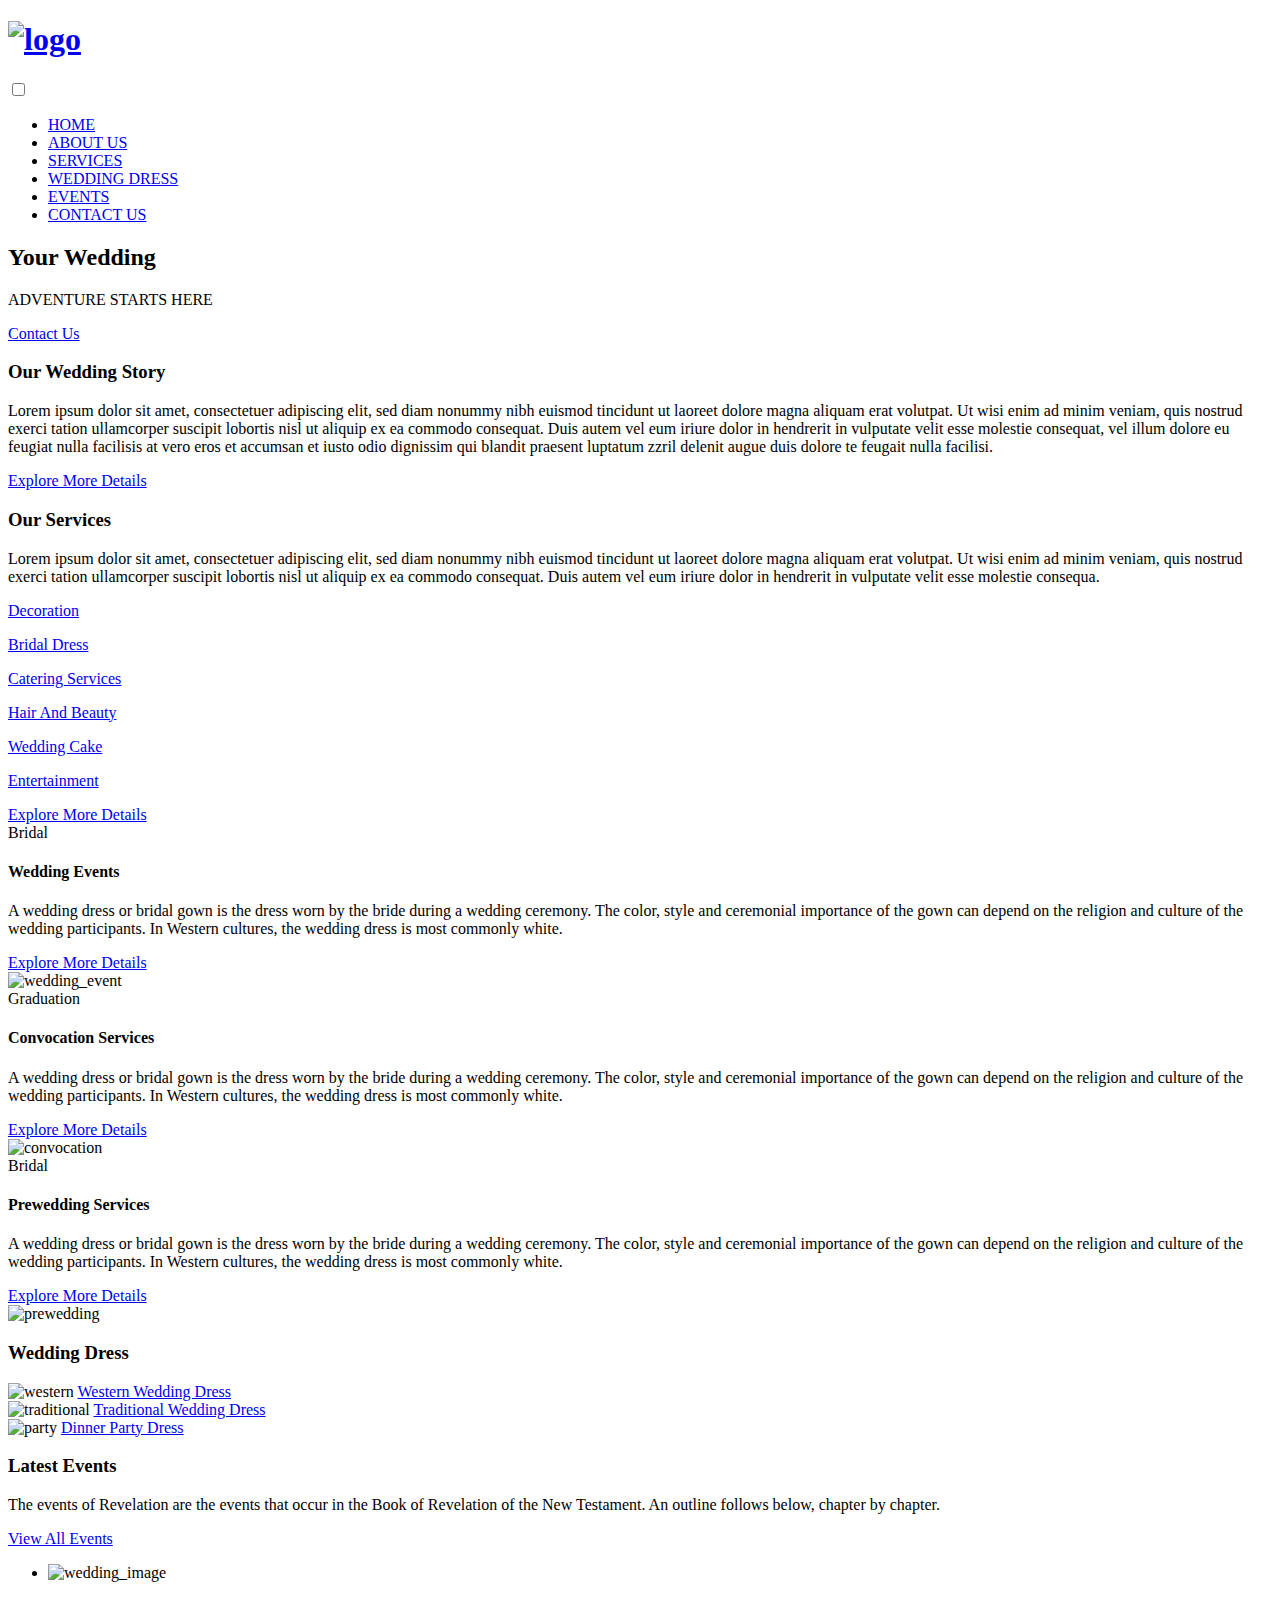
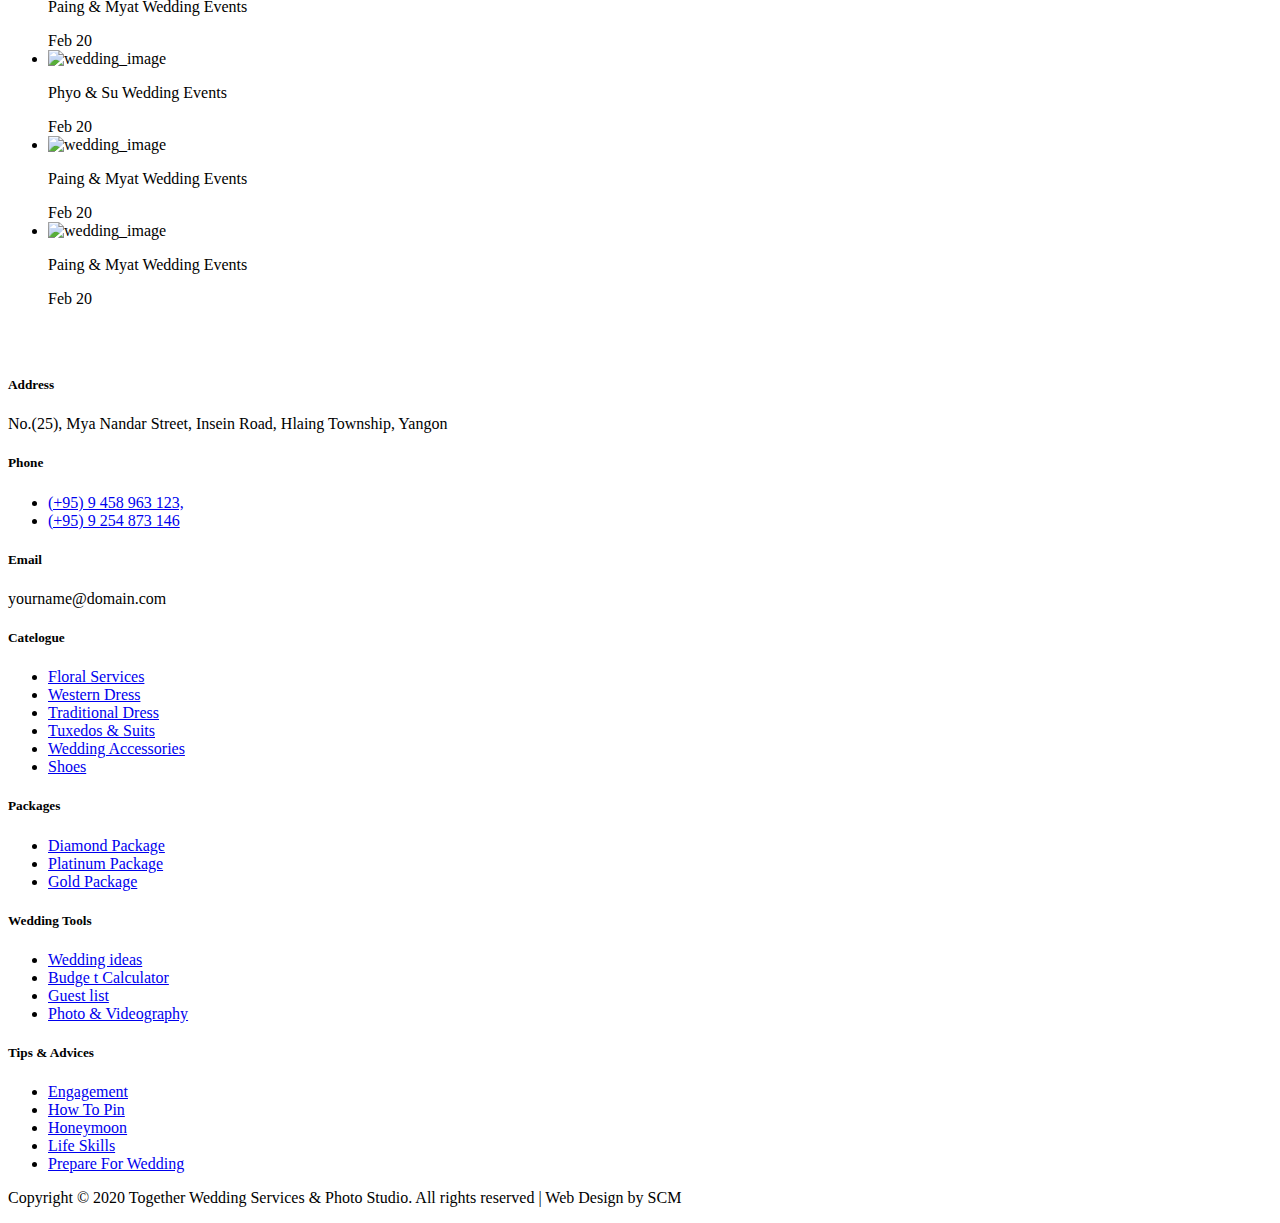
==== index.html @ 0b13824c "Add files via upload" ====
<!DOCTYPE html>
<html lang="en">
  <head>
    <meta charset="UTF-8" />
    <meta http-equiv="X-UA-Compatible" content="IE=edge" />
    <meta name="viewport" content="width=device-width, initial-scale=1.0" />
    <link rel="stylesheet" href="css/style.css" />
    <link rel="stylesheet"
      href="https://maxst.icons8.com/vue-static/landings/line-awesome/line-awesome/1.3.0/css/line-awesome.min.css" />
    <link href="https://fonts.googleapis.com/css2?family=Great+Vibes&family=Poppins&display=swap" rel="stylesheet">
    <link rel="stylesheet" href="./slick/slick.css">
    <link rel="stylesheet" href="./slick/slick-theme.css">
    <link rel="stylesheet" href="fontawesome/css/all.min.css">
    <script src="https://ajax.googleapis.com/ajax/libs/jquery/3.6.0/jquery.min.js"></script>
    <title>Home</title>
  </head>
  <body>
    <div class="home">
      <section class="mv-blk">
        <header class="header">
          <div class="inner">
            <nav>
              <h1 class="logo">
                <a href="#"><img src="./img/main-logo.png" alt="logo" /></a>
              </h1>
              <input class="menu-btn" type="checkbox" id="menu-btn" />
              <label class="menu-icon" for="menu-btn"><span class="navicon"></span></label>
              <ul class="menu">
                <li class="active"><a href="index.html">HOME</a></li>
                <li><a href="aboutus.html">ABOUT US</a></li>
                <li><a href="service.html">SERVICES</a></li>
                <li><a href="weddingdress.html">WEDDING DRESS</a></li>
                <li><a href="event.html">EVENTS</a></li>
                <li><a href="contact.html">CONTACT US</a></li>
              </ul>
            </nav>
          </div>
        </header>
        <div class="inner">
          <div class="mv-txt">
            <h2>Your Wedding</h2>
            <p>ADVENTURE STARTS HERE</p>
            <a href="#" class="btn">Contact Us</a>
          </div>
        </div>
      </section>
      <section class="story py">
        <div class="inner">

          <h3>Our Wedding Story</h3>
          <p>
            Lorem ipsum dolor sit amet, consectetuer adipiscing elit, sed diam
            nonummy nibh euismod tincidunt ut laoreet dolore magna aliquam erat
            volutpat. Ut wisi enim ad minim veniam, quis nostrud exerci tation
            ullamcorper suscipit lobortis nisl ut aliquip ex ea commodo
            consequat. Duis autem vel eum iriure dolor in hendrerit in vulputate
            velit esse molestie consequat, vel illum dolore eu feugiat nulla
            facilisis at vero eros et accumsan et iusto odio dignissim qui
            blandit praesent luptatum zzril delenit augue duis dolore te feugait
            nulla facilisi.
          </p>
          <a href="#" class="btn">Explore More Details</a>
        </div>
      </section>
      <section class="ourservice py">
        <div class="inner">
          <h3>Our Services</h3>
          <p>
            Lorem ipsum dolor sit amet, consectetuer adipiscing elit, sed diam
            nonummy nibh euismod tincidunt ut laoreet dolore magna aliquam erat
            volutpat. Ut wisi enim ad minim veniam, quis nostrud exerci tation
            ullamcorper suscipit lobortis nisl ut aliquip ex ea commodo
            consequat. Duis autem vel eum iriure dolor in hendrerit in vulputate
            velit esse molestie consequa.
          </p>
          <div class="service-info">
            <a href="#" class="services">
              <i class="las la-holly-berry"></i>
              <p>Decoration</p>
            </a>
            <a href="#" class="services">
              <i class="las la-tshirt"></i>
              <p>Bridal Dress</p>
            </a>
            <a href="#" class="services">
              <i class="las la-concierge-bell"></i>
              <p>Catering Services</p>
            </a>
            <a href="#" class="services">
              <i class="lab la-envira"></i>
              <p>Hair And Beauty</p>
            </a>
            <a href="#" class="services">
              <i class="las la-birthday-cake"></i>
              <p>Wedding Cake</p>
            </a>
            <a href="#" class="services">
              <i class="las la-microphone-alt"></i>
              <p>Entertainment</p>
            </a>
          </div>
          <a href="#" class="btn">Explore More Details</a>
        </div>
      </section>
      <section class="events">
        <div class="inner">
          <div class="service-detail">
            <div class="service-txt">
              <span class="decoration">Bridal</span>
              <h4>Wedding Events</h4>
              <p>
                A wedding dress or bridal gown is the dress worn by the bride
                during a wedding ceremony. The color, style and ceremonial
                importance of the gown can depend on the religion and culture of
                the wedding participants. In Western cultures, the wedding dress
                is most commonly white.
              </p>
              <a href="#" class="btn">Explore More Details</a>
            </div>
            <div class="service-img">
              <img src="./img/wedding_event.jpg" alt="wedding_event">
            </div>
          </div>
          <div class="service-detail">
            <div class="service-txt">
              <span class="decoration">Graduation</span>
              <h4>Convocation Services</h4>
              <p>
                A wedding dress or bridal gown is the dress worn by the bride during a wedding ceremony. The color,
                style and ceremonial importance of the gown can depend on the religion and culture of the wedding
                participants. In Western cultures, the wedding dress is most commonly white.
              </p>
              <a href="#" class="btn">Explore More Details</a>
            </div>
            <div class="service-img">
              <img src="./img/convocation.jpg" alt="convocation">
            </div>
          </div>
          <div class="service-detail">
            <div class="service-txt">
              <span class="decoration">Bridal</span>
              <h4>Prewedding Services</h4>
              <p>
                A wedding dress or bridal gown is the dress worn by the bride during a wedding ceremony. The color,
                style and ceremonial importance of the gown can depend on the religion and culture of the wedding
                participants. In Western cultures, the wedding dress is most commonly white.
              </p>
              <a href="#" class="btn">Explore More Details</a>
            </div>
            <div class="service-img">
              <img src="./img/prewedding.jpg" alt="prewedding">
            </div>
          </div>
        </div>
      </section>
      <section class="wedding-dress py">
        <div class="inner">
          <h3>Wedding Dress</h3>
          <div class="dress">
            <div class="dress-img">
              <img src="./img/western.jpg" alt="western">
              <a href="#"><span>Western Wedding Dress</span></a>
            </div>
            <div class="dress-img">
              <img src="./img/traditional.jpg" alt="traditional">
              <a href="#"><span>Traditional Wedding Dress</span></a>
            </div>
            <div class="dress-img">
              <img src="./img/party.jpg" alt="party">
              <a href="#"><span>Dinner Party Dress</span></a>
            </div>
          </div>
        </div>
      </section>
      <section class="latest-event py">
        <div class="inner">
          <div class="d-flex">
            <div class="event-txt">
              <h3>Latest Events</h3>
              <p>
                The events of Revelation are the events that occur in the Book of Revelation of the New Testament. An
                outline
                follows below, chapter by chapter.
              </p>
              <a href="#" class="btn">View All Events</a>
            </div>
            <ul class="slider-2" id="js-slider-2">
              <li>
                <div class="dress-img">
                  <img src="./img/wedding_image04.jpg" alt="wedding_image" />
                  <p>Paing & Myat Wedding Events</p>
                  <span class="date">
                    <i class="las la-calendar"></i>
                    Feb 20
                  </span>
                </div>
              </li>
              <li>
                <div class="dress-img">
                  <img src="./img/wedding_image02.jpg" alt="wedding_image" />
                  <p>Phyo & Su Wedding Events</p>
                  <span class="date">
                    <i class="las la-calendar"></i>
                    Feb 20
                  </span>
                </div>
              </li>
              <li>
                <div class="dress-img">
                  <img src="./img/wedding_image03.jpg" alt="wedding_image" />
                  <p>Paing & Myat Wedding Events</p>
                  <span class="date">
                    <i class="las la-calendar"></i>
                    Feb 20
                  </span>
                </div>
              </li>
              <li>
                <div class="dress-img">
                  <img src="./img/wedding_image04.jpg" alt="wedding_image" />
                  <p>Paing & Myat Wedding Events</p>
                  <span class="date">
                    <i class="las la-calendar"></i>
                    Feb 20
                  </span>
                </div>
              </li>
            </ul>
          </div>
        </div>
      </section>
      <footer>
        <div class="inner">
          <div class="py">
            <h2><a href="#"><img src="./img/footer_logo.png" alt=""></a></h2>
            <div class="row">
              <div class="contact-detail">
                <h5>Address</h5>
                <p>No.(25), Mya Nandar Street, Insein Road,
                  Hlaing Township, Yangon</p>
              </div>
              <div class="contact-detail">
                <h5>Phone</h5>
                <ul>
                  <li><a href="tel:(+95)9451236987">(+95) 9 458 963 123,
                    </a></li>
                  <li><a href="tel:(+95)9451236987">(+95) 9 254 873 146
                    </a></li>
                </ul>
              </div>
              <div class="contact-detail">
                <h5>Email</h5>
                <p>yourname@domain.com</p>
              </div>
            </div>
            <div class="row">
              <div class="footer-info">
                <h5>Catelogue</h5>
                <ul>
                  <li><a href="#">Floral Services</a></li>
                  <li><a href="#">Western Dress</a></li>
                  <li><a href="#">Traditional Dress</a></li>
                  <li><a href="#">Tuxedos & Suits</a></li>
                  <li><a href="#">Wedding Accessories</a></li>
                  <li><a href="#">Shoes</a></li>
                </ul>
              </div>
              <div class="footer-info">
                <h5>Packages</h5>
                <ul>
                  <li><a href="#">Diamond Package</a></li>
                  <li><a href="#">Platinum Package</a></li>
                  <li><a href="#">Gold Package</a></li>
                </ul>
              </div>
              <div class="footer-info">
                <h5>Wedding Tools</h5>
                <ul>
                  <li><a href="#">Wedding ideas</a></li>
                  <li><a href="#">Budge t Calculator</a></li>
                  <li><a href="#">Guest list</a></li>
                  <li><a href="#">Photo & Videography</a></li>
                </ul>
              </div>
              <div class="footer-info">
                <h5>Tips & Advices</h5>
                <ul>
                  <li><a href="#">Engagement</a></li>
                  <li><a href="#">How To Pin</a></li>
                  <li><a href="#">Honeymoon</a></li>
                  <li><a href="#">Life Skills</a></li>
                  <li><a href="#">Prepare For Wedding</a></li>
                </ul>
              </div>
            </div>
          </div>
          <p class="copyright">
            Copyright © 2020 Together Wedding Services & Photo Studio. All rights reserved | Web Design by SCM
          </p>
        </div>
      </footer>
    </div>
    <script src="./slick/slick.min.js"></script>
    <script src="./js/home.js"></script>
  </body>
</html>
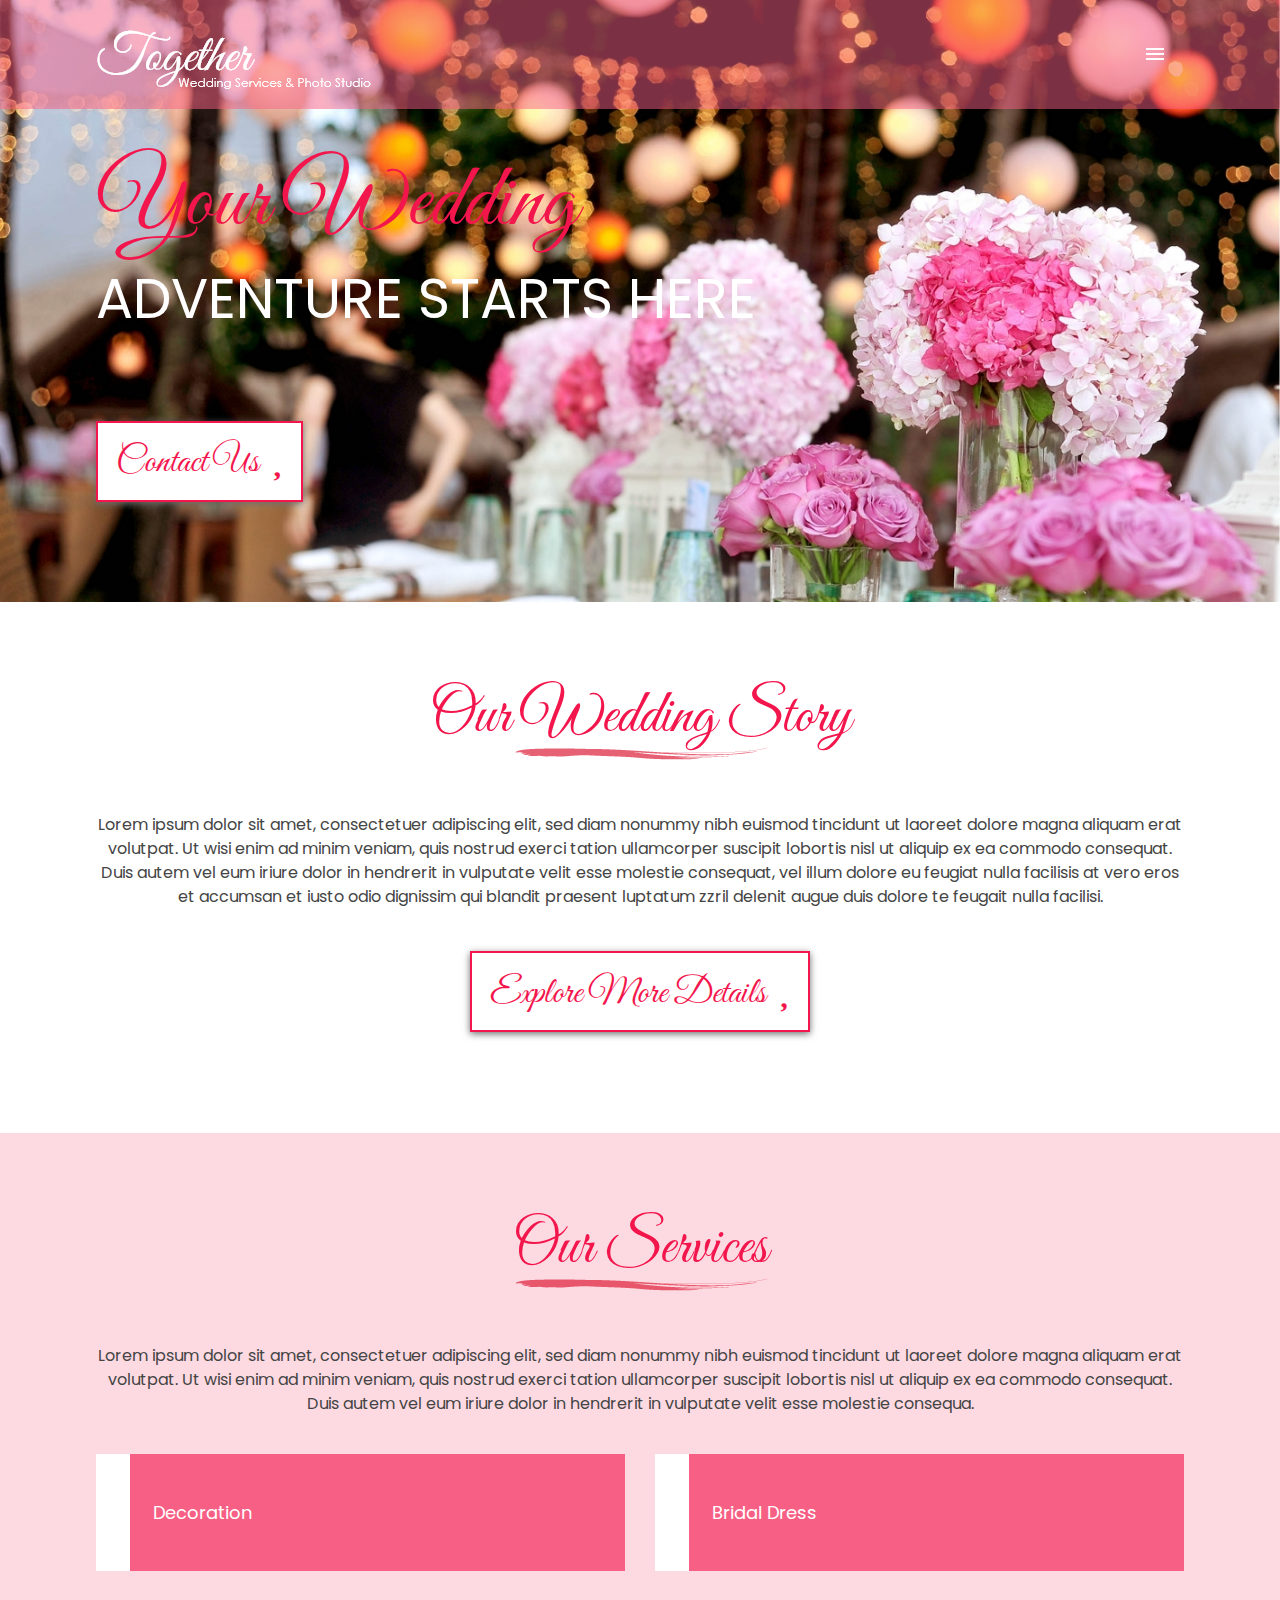
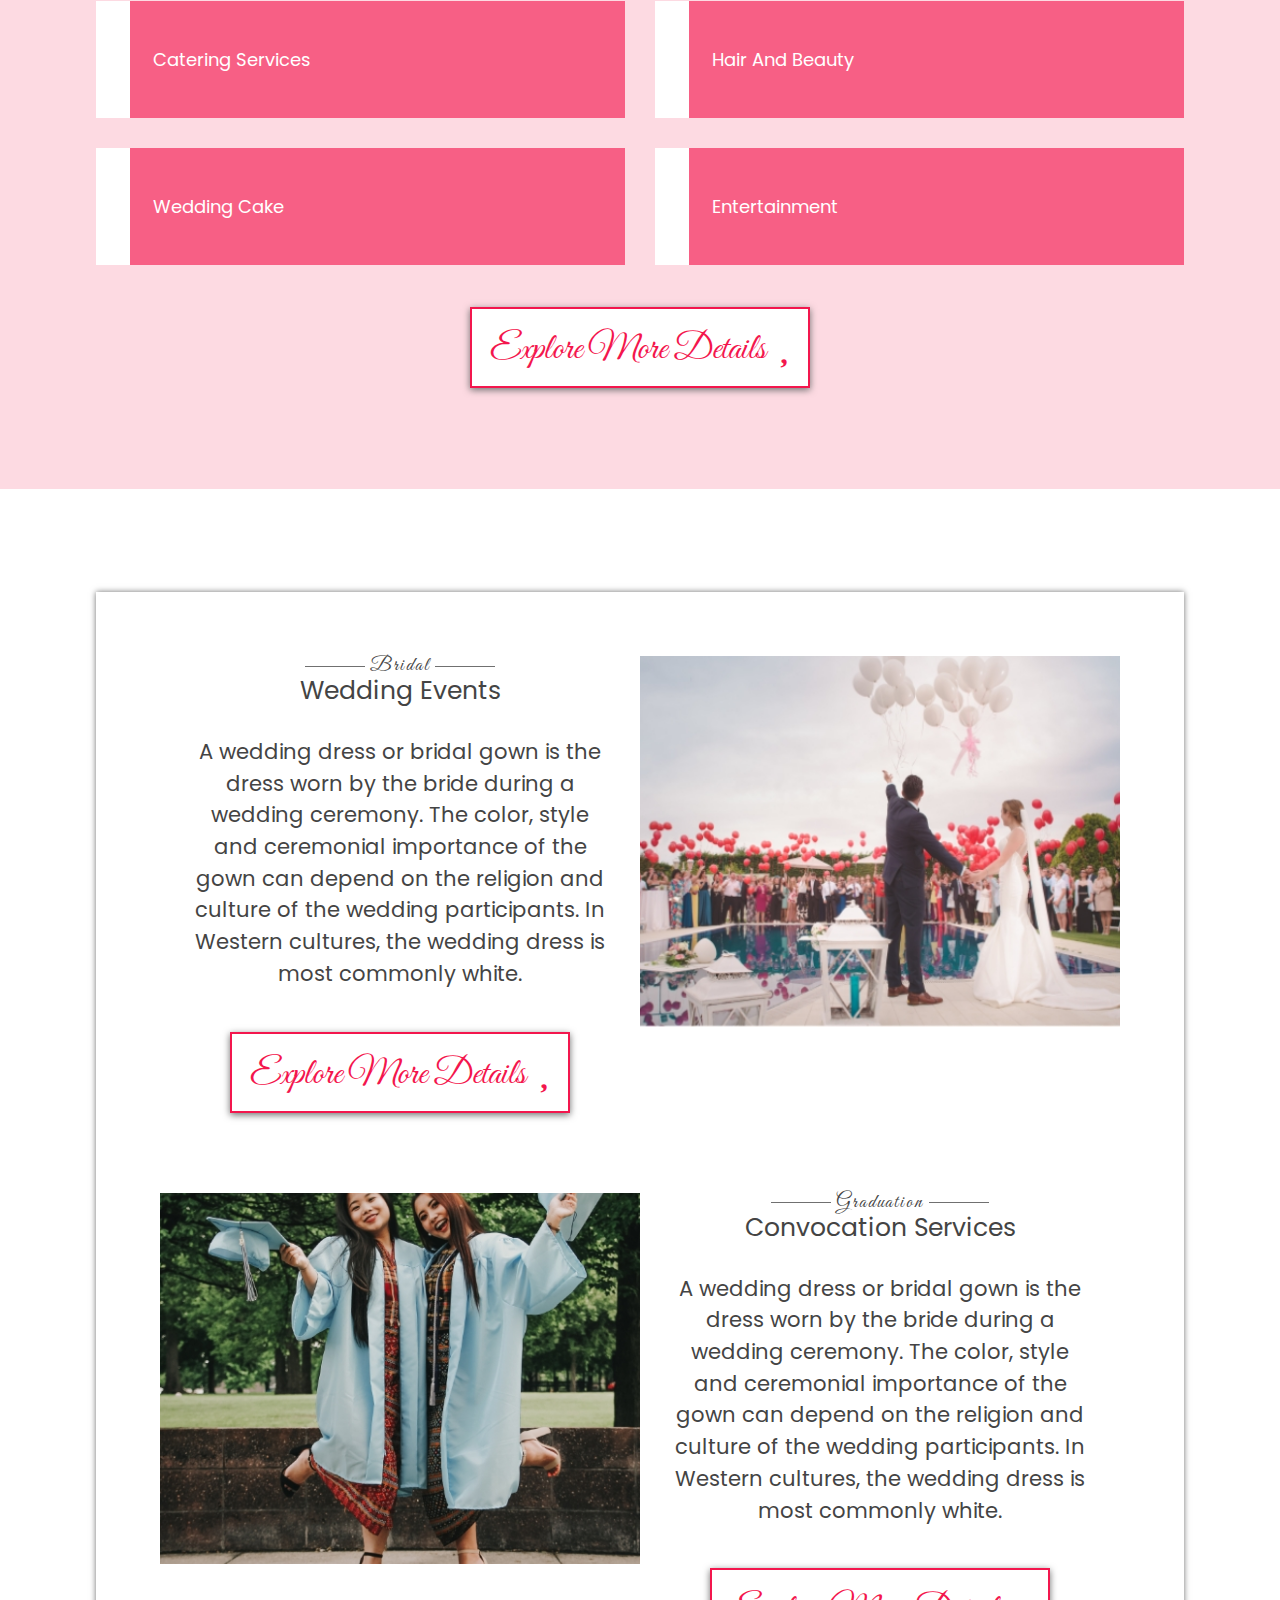
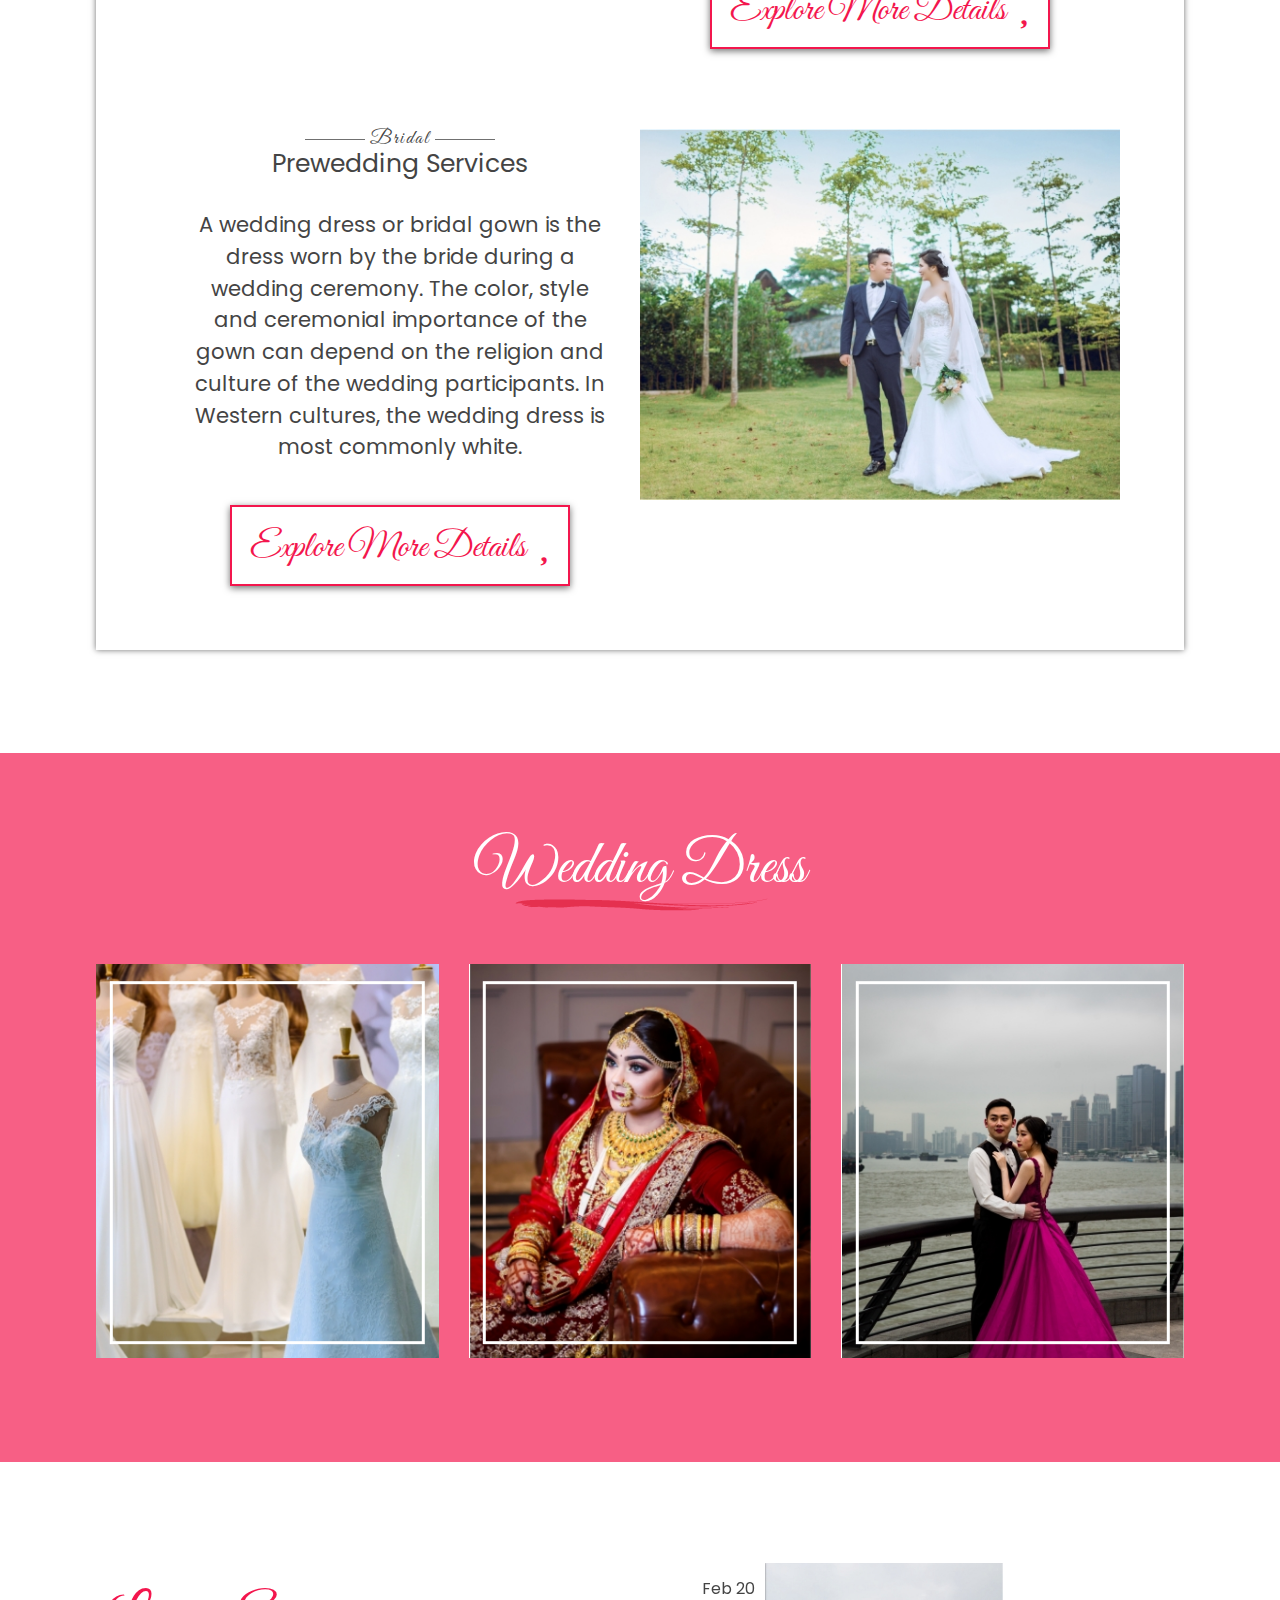
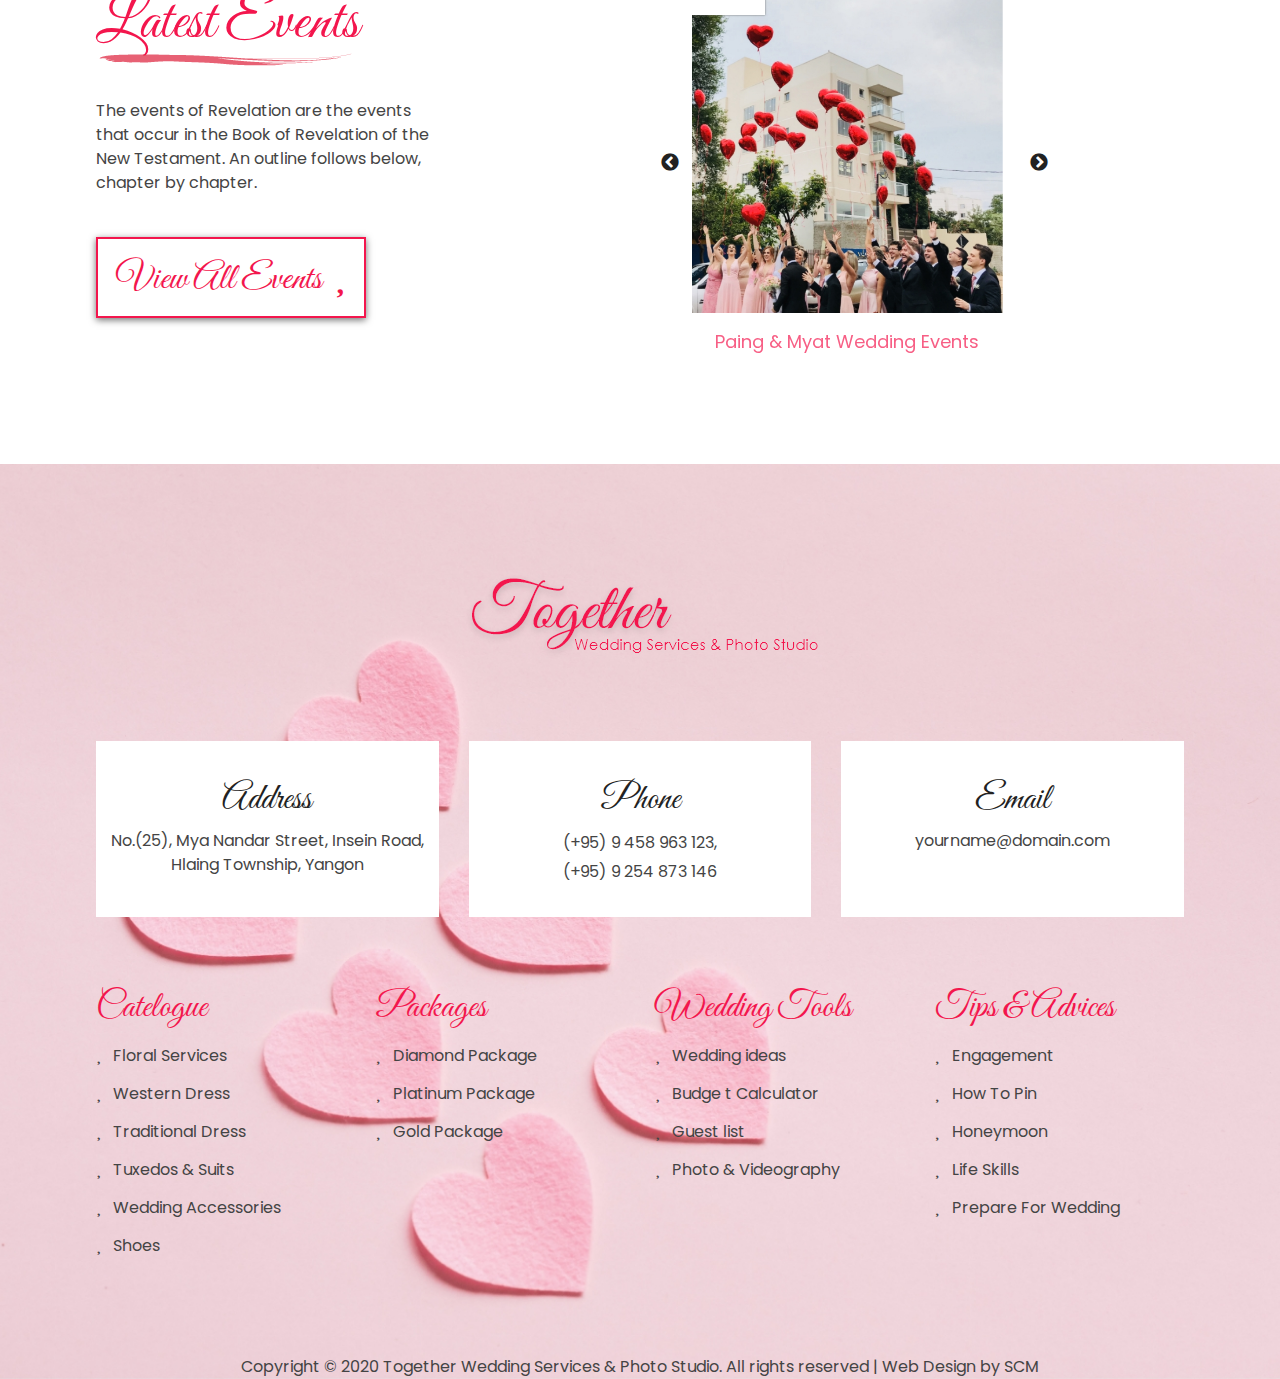
==== commit efd97297: "review fixed" ====
--- a/index.html
+++ b/index.html
@@ -21,7 +21,7 @@
           <div class="inner">
             <nav>
               <h1 class="logo">
-                <a href="#"><img src="./img/main-logo.png" alt="logo" /></a>
+                <a href="index.html"><img src="./img/main-logo.png" alt="logo" /></a>
               </h1>
               <input class="menu-btn" type="checkbox" id="menu-btn" />
               <label class="menu-icon" for="menu-btn"><span class="navicon"></span></label>
@@ -40,7 +40,7 @@
           <div class="mv-txt">
             <h2>Your Wedding</h2>
             <p>ADVENTURE STARTS HERE</p>
-            <a href="#" class="btn">Contact Us</a>
+            <a href="./contact.html" class="btn">Contact Us</a>
           </div>
         </div>
       </section>
--- a/css/style.css
+++ b/css/style.css
@@ -0,0 +1,10 @@
+@import url(reset.css);
+@import url(common.css);
+@import url(header.css);
+@import url(footer.css);
+@import url(home.css);
+@import url(aboutus.css);
+@import url(service.css);
+@import url(event.css);
+@import url(contactus.css);
+@import url(weddingdress.css);
